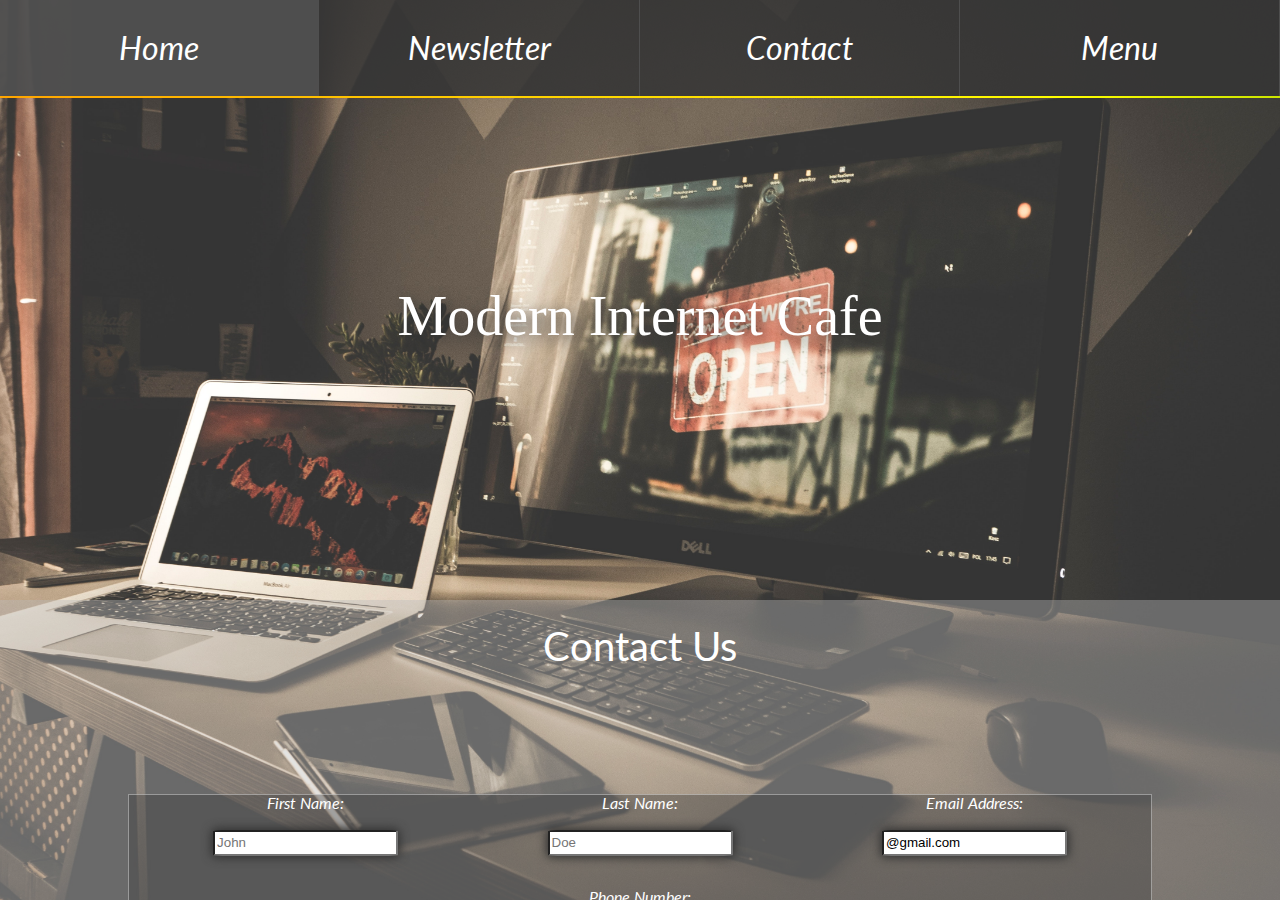
==== contact.html @ e8fd5eec "contact page changes" ====
﻿<!DOCTYPE html>
<html>

<head>
	<meta charset="utf-8" />
	<meta http-equiv="X-UA-Compatible" content="IE=edge">
	<title>Page Title</title>
	<meta name="viewport" content="width=device-width, initial-scale=1">
	<link rel="stylesheet" type="text/css" media="screen" href="css/reset.css" />
	<link rel="stylesheet" type="text/css" media="screen" href="css/base.css" />
	<link rel="stylesheet" type="text/css" media="screen" href="css/contact.css" />
	<link href="https://fonts.googleapis.com/css?family=Raleway|Roboto" rel="stylesheet" />
	<link href="https://fonts.googleapis.com/css?family=Lato:300i,400" rel="stylesheet">

	<script src="js/port_formsubmit.js"></script>
</head>

<body>
	<div class="wrapper">
			<nav class="horizontalnav">
					<ul>
						<a href="index.html">
							<li>Home</li>
						</a>
						<a href="newsletter.html">
							<li>Newsletter</li>
						</a>
						<a href="contact.html">
							<li>Contact<div class="mobile1">Us</div></li>
						</a>
						<a href="menu.html">
							<li>Menu</li>
						</a>
					</ul>
					<div class="rainbow"></div>
				</nav>
		<div class="overlay">
			<div>
				<h1>Modern Internet Cafe</h1>
			</div>
			<div id="contact">
				<h2>Contact Us</h2>
				<form action="http://www.example.com/portfolio" method="POST">
					<fieldset>
						<div>
							<label for="firstName">First Name:</label>
							<br />
							<input type="text" id="firstName" name="contact_first_name" placeholder="John">
					</div>
					<div>
						<label for="lastName">Last Name:</label>
						<br />
						<input type="text" id="lastName" name="contact_last_name" placeholder="Doe">
					</div>
					<div>
						<label for="email">Email Address:</label>
						<br />
						<input type="text" id="email" name="contact_email" value="@gmail.com">
					</div>
					<div>
						<label for="phone">Phone Number:</label>
						<br />
						<input type="tel" id="phone" name="contact_phone" placeholder="(208) 555-1234"
						pattern="^\d{10}$|^(\(\d{3}\)\s*)?\d{3}[\s-]?\d{4}$">
					</div>
					<div>
						<label for="email">Reason for contact:</label>
						<br />
						<select name="contact_reason">
							<option value="Request">Request</option>
							<option value="Complement">Complement</option>
							<option value="Complaint">Complaint</option>
							<option value="Question">Question</option>
						</select>
					</div>
				</fieldset>
					<div>
						<label for="contact_sat">How Satisfied Were You With Your Visit:</label>
						<br />
						<input type="range" name="contact_sat" min="1" max="5" />
					</div>
					<br />
					<div><input type="submit" value="Submit" name="contact_submit" /></div>
				</form>
			</div>
			<footer>

				<div class="row">
					<a href="tel:+12085554567">
						<!-- <p>Telephone:</p> -->
						<img src="images/phone.png" alt="" />
						<br class="mobile1" />
					</a>
				</div>


				<div class="row">
					<a href="mailto:website@example.com">
						<!-- <p>Email:</p> -->
						<img src="images/letter.png" />
						<br class="mobile1" />
					</a>
				</div>



				<div class="row">
					<a href="https://wwww.facebook.com/" target="_blank">
						<!-- <p>Facebook:</p> -->
						<img src="images/facebook.png" alt="facebook" />
						<br class="mobile1" />
					</a>
				</div>


				<div class="row">
					<a href="https://www.twitter.com/" target="_blank">
						<!-- <p>Twitter:</p> -->
						<img src="images/twitter.png" alt="twitter" />
						<br class="mobile1" />
					</a>
				</div>

				<br />

				<a id="icon-pack" href="https://icons8.com" target="_blank">Icon pack by Icons8</a>
			</footer>
		</div>
	</div>
</body>

</html>

<!-- Contact Us page containing web form with a dropdown of reason for contacting (comment, question, complaining, etc.), 
	 first name, last name, email address, text area and any other fields you feel are appropriate;
	 utilize required and data validation as necessary. -->
---- css/base.css ----
h1 {
  width: 80%;
  margin: auto;
  padding: auto;
  text-align: center;
  font-size: 3em;
  text-shadow: 5px 5px 15px #333;
}

label, .horizontalnav ul a, figure figcaption, footer, form fieldset {
  font-family: 'Lato', sans-serif;
  font-style: italic;
  font-size: 1em;
}

.horizontalnav ul a, footer a, footer a:visited {
  text-decoration: none;
}

div img {
  width: 50%;
}

#menu, #hours, #newsLetter, #contact {
  background-color: rgba(187, 187, 187, 0.396);
}

.row {
  width: 49%;
  display: inline-block;
}

.wrapper {
  background-image: url("../images/background3.jpg");
  background-repeat: no-repeat;
  background-attachment: fixed;
  background-position: 50% 50%;
  -webkit-background-size: cover;
     -moz-background-size: cover;
       -o-background-size: cover;
          background-size: cover;
  position: absolute;
}

.gap {
  content: "";
  border: 3px solid grey;
  height: 0px;
}

.wrapper {
  overflow-x: hidden;
  height: 100%;
  width: 100%;
  position: fixed;
}

.mobile1, .mobile2 {
  display: none;
}

input[type="button" i], input[type="submit" i], input[type="reset" i], input[type="file" i]::-webkit-file-upload-button, button {
  color: none;
  background-color: none;
  -webkit-box-sizing: border-box;
          box-sizing: border-box;
  padding: 0;
  border: none;
}

label {
  color: white;
}

.horizontalnav:hover {
  position: relative;
  top: 0;
}

.horizontalnav ul {
  display: -webkit-box;
  display: -webkit-flex;
  display: -moz-box;
  display: -ms-flexbox;
  display: flex;
  padding: auto;
}

.horizontalnav ul a {
  height: 3.5em;
  background-color: rgba(53, 53, 53, 0.871);
  text-align: center;
  -webkit-flex-basis: 25%;
      -ms-flex-preferred-size: 25%;
          flex-basis: 25%;
  color: white;
  border-right: rgba(79, 79, 79, 0.965) 1px solid;
}

.horizontalnav ul a:hover {
  background-color: rgba(79, 79, 79, 0.965);
}

.horizontalnav ul a:first-of-type {
  -webkit-flex-shrink: 2;
      -ms-flex-negative: 2;
          flex-shrink: 2;
}

.horizontalnav ul a li {
  margin-top: 1em;
  margin-bottom: 1em;
  height: 1.5em;
  line-height: 1.5em;
}

.horizontalnav .rainbow {
  background: -webkit-linear-gradient(45deg, orange, yellow, green, cyan, blue, violet, yellow);
  background: -moz-linear-gradient(45deg, orange, yellow, green, cyan, blue, violet, yellow);
  background: -o-linear-gradient(45deg, orange, yellow, green, cyan, blue, violet, yellow);
  background: linear-gradient(45deg, orange, yellow, green, cyan, blue, violet, yellow);
  -webkit-animation: Scroll-Right 10s linear infinite;
     -moz-animation: Scroll-Right 10s linear infinite;
       -o-animation: Scroll-Right 10s linear infinite;
          animation: Scroll-Right 10s linear infinite;
  position: absolute;
  width: 500%;
  height: 2px;
}

h1 {
  color: white;
  margin: auto;
  margin-top: 15%;
  margin-bottom: 20%;
}

h2 {
  margin-bottom: 5%;
  margin-top: 5%;
  padding-top: 2%;
  text-align: center;
  font-size: 2em;
  font-family: 'Lato', sans-serif;
  color: white;
}

figure {
  margin: auto;
  margin-bottom: 10%;
  width: 100%;
}

figure img {
  width: 100%;
}

figure img#shop {
  -webkit-filter: sepia(40%) grayscale(20%);
          filter: sepia(40%) grayscale(20%);
}

figure figcaption {
  font-size: 0.7em;
  text-align: right;
  color: rgba(207, 207, 207, 0.965);
}

#menu div img {
  width: 100%;
  -webkit-box-shadow: 0px 0px 5px 5px #666;
     -moz-box-shadow: 0px 0px 5px 5px #666;
          box-shadow: 0px 0px 5px 5px #666;
}

#menu div img#menu_1 {
  -webkit-border-top-left-radius: 10px;
     -moz-border-radius-topleft: 10px;
          border-top-left-radius: 10px;
}

#menu div img#menu_2 {
  -webkit-border-bottom-left-radius: 10px;
     -moz-border-radius-bottomleft: 10px;
          border-bottom-left-radius: 10px;
}

#menu div img#menu_3 {
  -webkit-border-top-right-radius: 10px;
     -moz-border-radius-topright: 10px;
          border-top-right-radius: 10px;
}

#menu div img#menu_4 {
  -webkit-border-bottom-right-radius: 10px;
     -moz-border-radius-bottomright: 10px;
          border-bottom-right-radius: 10px;
}

.container {
  width: 90%;
  margin: auto;
  padding-bottom: 5%;
}

.card {
  width: 100%;
  margin: auto;
  margin-top: 5%;
  padding: auto;
  text-align: center;
  background-color: white;
  height: 500px;
}

footer {
  margin-top: 15%;
  position: relative;
  bottom: -1px;
  background-color: rgba(32, 32, 32, 0.98);
  width: 100%;
  text-align: center;
  color: rgba(181, 181, 181, 0.871);
  font-size: 0.6em;
  padding-top: 2%;
}

footer .row img {
  width: auto;
  height: 3em;
}

footer a, footer a:visited {
  color: rgba(181, 181, 181, 0.871);
}

footer div.row {
  padding: 1%;
  display: inline-table;
  width: 10%;
}

footer #icon-pack {
  display: block;
  margin-top: 1.5em;
}

table {
  margin: auto;
  table-layout: auto;
  width: 100%;
  color: white;
}

table tbody th {
  padding: 1%;
  text-align: left;
  width: 41.66667%;
}

table tbody td {
  text-align: center;
  padding: 1%;
}

table tfoot td {
  font-size: 0.7em;
  text-align: right;
  padding-right: 10%;
}

#newsLetter {
  padding-bottom: 5%;
}

form fieldset {
  background-color: rgba(60, 60, 60, 0.396);
  color: white;
  text-align: center;
  margin: 10%;
  padding-bottom: 5%;
  border: 1px solid rgba(255, 255, 255, 0.396);
}

form fieldset label {
  text-align: center;
  margin: auto;
  margin-bottom: 1%;
  display: block;
}

form fieldset input {
  margin: auto;
  margin-bottom: 10%;
  display: block;
  -webkit-border-radius: 5%;
     -moz-border-radius: 5%;
          border-radius: 5%;
  -webkit-box-shadow: 0 0 10px 2px #333;
     -moz-box-shadow: 0 0 10px 2px #333;
          box-shadow: 0 0 10px 2px #333;
  height: 1.5em;
}

form fieldset legend {
  border: 1px solid rgba(255, 255, 255, 0.396);
  margin: auto;
  margin-bottom: 10%;
  padding: 1%;
  text-shadow: 1px 1px 1px #222;
}

form div {
  text-align: center;
}

form div #submitButton {
  margin: auto;
  padding: 5% 15%;
  background-color: #353535;
  color: white;
}

form div #submitButton:hover {
  background-color: rgba(79, 79, 79, 0.965);
}

#contact {
  padding-bottom: 5%;
}

@-webkit-keyframes Scroll-Right {
  0% {
    left: 0;
  }
  100% {
    left: -400%;
  }
}

@-moz-keyframes Scroll-Right {
  0% {
    left: 0;
  }
  100% {
    left: -400%;
  }
}

@-o-keyframes Scroll-Right {
  0% {
    left: 0;
  }
  100% {
    left: -400%;
  }
}

@keyframes Scroll-Right {
  0% {
    left: 0;
  }
  100% {
    left: -400%;
  }
}

@media only screen and (min-width: 375px) {
  figure figcaption {
    font-size: 0.9em;
  }
}

@media only screen and (min-width: 400px) {
  table tbody th {
    font-size: 1.2em;
  }
  table tbody td {
    font-size: 1.2em;
    text-align: right;
  }
  table tfoot td {
    font-size: 0.8em;
    padding-right: 0;
  }
}

@media only screen and (min-width: 425px) {
  .horizontalnav ul a {
    height: 4em;
  }
  .horizontalnav ul a li {
    height: 2em;
    line-height: 2em;
  }
}

@media only screen and (min-width: 500px) {
  h1 {
    font-size: 2.4em;
  }
  figure {
    width: 100%;
  }
  .container {
    width: 80%;
  }
  h2 {
    font-size: 1.6em;
  }
  fieldset div:nth-of-type(1), fieldset div:nth-of-type(2) {
    width: 49%;
    display: inline-block;
  }
}

@media only screen and (min-width: 600px) {
  #hours h2 {
    margin-top: 6%;
  }
}

@media only screen and (min-width: 700px) {
  h1 {
    font-size: 3.2em;
  }
  h2 {
    font-size: 2.2em;
  }
  figure figcaption {
    font-size: 1em;
  }
  table {
    width: 70%;
  }
  table tbody th {
    font-size: 1.5em;
  }
  table tbody td {
    font-size: 1.5em;
    text-align: right;
  }
}

@media only screen and (min-width: 800px) {
  h1 {
    font-size: 3.5em;
  }
  h2 {
    font-size: 2.5em;
  }
}

@media only screen and (min-width: 900px) {
  .horizontalnav ul a {
    height: 6em;
  }
  .horizontalnav ul a li {
    height: 1em;
    line-height: 1em;
    font-size: 2em;
  }
  table {
    width: 50%;
  }
  table tbody th {
    font-size: 1.5em;
  }
  table tbody td {
    font-size: 1.5em;
    text-align: right;
  }
  table tfoot td {
    font-size: 1em;
  }
}

@media only screen and (min-width: 900px) {
  fieldset div:nth-of-type(1), fieldset div:nth-of-type(2), fieldset div:nth-of-type(3) {
    display: inline-block;
    width: 32.33333%;
  }
}

@media only screen and (min-width: 100px) {
  h1:after {
    content: "";
  }
}

@media only screen and (min-width: 200px) {
  h1:after {
    content: "";
  }
}

@media only screen and (min-width: 300px) {
  h1:after {
    content: "";
  }
}

@media only screen and (min-width: 400px) {
  h1:after {
    content: "";
  }
}

@media only screen and (min-width: 500px) {
  h1:after {
    content: "";
  }
}

@media only screen and (min-width: 600px) {
  h1:after {
    content: "";
  }
}

@media only screen and (min-width: 700px) {
  h1:after {
    content: "";
  }
}

@media only screen and (min-width: 800px) {
  h1:after {
    content: "";
  }
}

@media only screen and (min-width: 900px) {
  h1:after {
    content: "";
  }
}

@media only screen and (min-width: 1000px) {
  h1:after {
    content: "";
  }
}

@media only screen and (min-width: 1100px) {
  h1:after {
    content: "";
  }
}

@media only screen and (min-width: 1200px) {
  h1:after {
    content: "";
  }
}

@media only screen and (min-width: 1300px) {
  h1:after {
    content: "";
  }
}

@media only screen and (min-width: 1400px) {
  h1:after {
    content: "";
  }
}

@media only screen and (min-width: 1500px) {
  h1:after {
    content: "";
  }
}

@media only screen and (min-width: 1600px) {
  h1:after {
    content: "";
  }
}

@media only screen and (min-width: 1700px) {
  h1:after {
    content: "";
  }
}

@media only screen and (min-width: 1800px) {
  h1:after {
    content: "";
  }
}

@media only screen and (min-width: 1900px) {
  h1:after {
    content: "";
  }
}

@media only screen and (min-width: 2000px) {
  h1:after {
    content: "";
  }
}

@media only screen and (min-width: 2100px) {
  h1:after {
    content: "";
  }
}

@media only screen and (min-width: 2200px) {
  h1:after {
    content: "";
  }
}

@media only screen and (min-width: 2300px) {
  h1:after {
    content: "";
  }
}

@media only screen and (min-width: 2400px) {
  h1:after {
    content: "";
  }
}

@media only screen and (min-width: 2500px) {
  h1:after {
    content: "";
  }
}

@media only screen and (min-width: 2600px) {
  h1:after {
    content: "";
  }
}

@media only screen and (min-width: 2700px) {
  h1:after {
    content: "";
  }
}

@media only screen and (min-width: 2800px) {
  h1:after {
    content: "";
  }
}

@media only screen and (min-width: 2900px) {
  h1:after {
    content: "";
  }
}

@media only screen and (min-width: 3000px) {
  h1:after {
    content: "";
  }
}

@media only screen and (min-width: 3100px) {
  h1:after {
    content: "";
  }
}

@media only screen and (min-width: 3200px) {
  h1:after {
    content: "";
  }
}

@media only screen and (min-width: 3300px) {
  h1:after {
    content: "";
  }
}

@media only screen and (min-width: 3400px) {
  h1:after {
    content: "";
  }
}

@media only screen and (min-width: 3500px) {
  h1:after {
    content: "";
  }
}

@media only screen and (min-width: 3600px) {
  h1:after {
    content: "";
  }
}

@media only screen and (min-width: 3700px) {
  h1:after {
    content: "";
  }
}

@media only screen and (min-width: 3800px) {
  h1:after {
    content: "";
  }
}

@media only screen and (min-width: 3900px) {
  h1:after {
    content: "";
  }
}

@media only screen and (min-width: 4000px) {
  h1:after {
    content: "";
  }
}

@media only screen and (min-width: 4100px) {
  h1:after {
    content: "";
  }
}

@media only screen and (min-width: 4200px) {
  h1:after {
    content: "";
  }
}

@media only screen and (min-width: 4300px) {
  h1:after {
    content: "";
  }
}

@media only screen and (min-width: 4400px) {
  h1:after {
    content: "";
  }
}

@media only screen and (min-width: 4500px) {
  h1:after {
    content: "";
  }
}

@media only screen and (min-width: 4600px) {
  h1:after {
    content: "";
  }
}

@media only screen and (min-width: 4700px) {
  h1:after {
    content: "";
  }
}

@media only screen and (min-width: 4800px) {
  h1:after {
    content: "";
  }
}

@media only screen and (min-width: 4900px) {
  h1:after {
    content: "";
  }
}

@media only screen and (min-width: 5000px) {
  h1:after {
    content: "";
  }
}

@media only screen and (min-width: 5100px) {
  h1:after {
    content: "";
  }
}

@media only screen and (min-width: 5200px) {
  h1:after {
    content: "";
  }
}

@media only screen and (min-width: 5300px) {
  h1:after {
    content: "";
  }
}

@media only screen and (min-width: 5400px) {
  h1:after {
    content: "";
  }
}

@media only screen and (min-width: 5500px) {
  h1:after {
    content: "";
  }
}

@media only screen and (min-width: 5600px) {
  h1:after {
    content: "";
  }
}

@media only screen and (min-width: 5700px) {
  h1:after {
    content: "";
  }
}

@media only screen and (min-width: 5800px) {
  h1:after {
    content: "";
  }
}

@media only screen and (min-width: 5900px) {
  h1:after {
    content: "";
  }
}

@media only screen and (min-width: 6000px) {
  h1:after {
    content: "";
  }
}

@media only screen and (min-width: 6100px) {
  h1:after {
    content: "";
  }
}

@media only screen and (min-width: 6200px) {
  h1:after {
    content: "";
  }
}

@media only screen and (min-width: 6300px) {
  h1:after {
    content: "";
  }
}

@media only screen and (min-width: 6400px) {
  h1:after {
    content: "";
  }
}

@media only screen and (min-width: 6500px) {
  h1:after {
    content: "";
  }
}

@media only screen and (min-width: 6600px) {
  h1:after {
    content: "";
  }
}

@media only screen and (min-width: 6700px) {
  h1:after {
    content: "";
  }
}

@media only screen and (min-width: 6800px) {
  h1:after {
    content: "";
  }
}

@media only screen and (min-width: 6900px) {
  h1:after {
    content: "";
  }
}

@media only screen and (min-width: 7000px) {
  h1:after {
    content: "";
  }
}

@media only screen and (min-width: 7100px) {
  h1:after {
    content: "";
  }
}

@media only screen and (min-width: 7200px) {
  h1:after {
    content: "";
  }
}

@media only screen and (min-width: 7300px) {
  h1:after {
    content: "";
  }
}

@media only screen and (min-width: 7400px) {
  h1:after {
    content: "";
  }
}

@media only screen and (min-width: 7500px) {
  h1:after {
    content: "";
  }
}

@media only screen and (min-width: 7600px) {
  h1:after {
    content: "";
  }
}

@media only screen and (min-width: 7700px) {
  h1:after {
    content: "";
  }
}

@media only screen and (min-width: 7800px) {
  h1:after {
    content: "";
  }
}

@media only screen and (min-width: 7900px) {
  h1:after {
    content: "";
  }
}

@media only screen and (min-width: 8000px) {
  h1:after {
    content: "";
  }
}

@media only screen and (min-width: 8100px) {
  h1:after {
    content: "";
  }
}

@media only screen and (min-width: 8200px) {
  h1:after {
    content: "";
  }
}

@media only screen and (min-width: 8300px) {
  h1:after {
    content: "";
  }
}

@media only screen and (min-width: 8400px) {
  h1:after {
    content: "";
  }
}

@media only screen and (min-width: 8500px) {
  h1:after {
    content: "";
  }
}

@media only screen and (min-width: 8600px) {
  h1:after {
    content: "";
  }
}

@media only screen and (min-width: 8700px) {
  h1:after {
    content: "";
  }
}

@media only screen and (min-width: 8800px) {
  h1:after {
    content: "";
  }
}

@media only screen and (min-width: 8900px) {
  h1:after {
    content: "";
  }
}

@media only screen and (min-width: 9000px) {
  h1:after {
    content: "";
  }
}

@media only screen and (min-width: 9100px) {
  h1:after {
    content: "";
  }
}

@media only screen and (min-width: 9200px) {
  h1:after {
    content: "";
  }
}

@media only screen and (min-width: 9300px) {
  h1:after {
    content: "";
  }
}

@media only screen and (min-width: 9400px) {
  h1:after {
    content: "";
  }
}

@media only screen and (min-width: 9500px) {
  h1:after {
    content: "";
  }
}

@media only screen and (min-width: 9600px) {
  h1:after {
    content: "";
  }
}

@media only screen and (min-width: 9700px) {
  h1:after {
    content: "";
  }
}

@media only screen and (min-width: 9800px) {
  h1:after {
    content: "";
  }
}

@media only screen and (min-width: 9900px) {
  h1:after {
    content: "";
  }
}

@media only screen and (min-width: 10000px) {
  h1:after {
    content: "";
  }
}

/*
Session 4

	Use figure boxes around main images with captions and alternative text
	Use CSS styles to position and style figure boxes
    Apply a transform to an image in some way

Session 5

    Utilize media queries to define styles for mobile, tablet and desktop
    Align flexboxes using flexbox layouts

Session 7

    Group form elements into appropriate fieldsets with legends
*/
---- css/contact.css ----
.row {
  width: 49%;
  display: inline-block;
}

.wrapper {
  background-image: url("../images/background3.jpg");
  background-repeat: no-repeat;
  background-attachment: fixed;
  background-position: 50% 50%;
  -webkit-background-size: cover;
     -moz-background-size: cover;
       -o-background-size: cover;
          background-size: cover;
  position: absolute;
}

.gap {
  content: "";
  border: 3px solid grey;
  height: 0px;
}
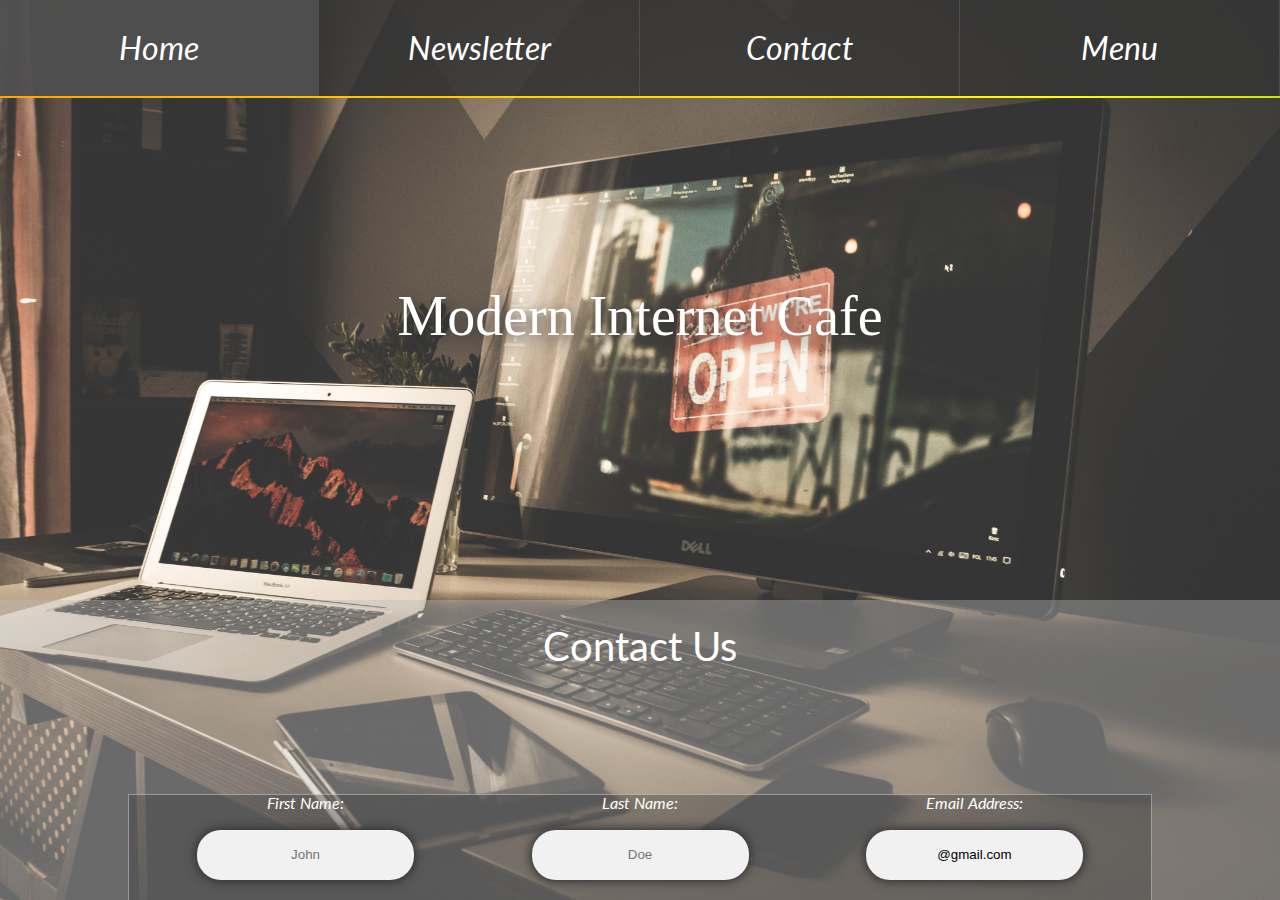
==== commit 3c204cb9: "switched to semantic elements piiiiiiiiiiiiiiiiiiiiiiiiiiiiiiiiiiiiiiiiiilllllls here" ====
--- a/contact.html
+++ b/contact.html
@@ -38,7 +38,7 @@
 			<div>
 				<h1>Modern Internet Cafe</h1>
 			</div>
-			<div id="contact">
+			<section id="contact">
 				<h2>Contact Us</h2>
 				<form action="http://www.example.com/portfolio" method="POST">
 					<fieldset>
@@ -46,43 +46,45 @@
 							<label for="firstName">First Name:</label>
 							<br />
 							<input type="text" id="firstName" name="contact_first_name" placeholder="John">
-					</div>
-					<div>
-						<label for="lastName">Last Name:</label>
-						<br />
-						<input type="text" id="lastName" name="contact_last_name" placeholder="Doe">
-					</div>
-					<div>
-						<label for="email">Email Address:</label>
-						<br />
-						<input type="text" id="email" name="contact_email" value="@gmail.com">
-					</div>
-					<div>
-						<label for="phone">Phone Number:</label>
-						<br />
-						<input type="tel" id="phone" name="contact_phone" placeholder="(208) 555-1234"
-						pattern="^\d{10}$|^(\(\d{3}\)\s*)?\d{3}[\s-]?\d{4}$">
-					</div>
-					<div>
-						<label for="email">Reason for contact:</label>
-						<br />
-						<select name="contact_reason">
-							<option value="Request">Request</option>
-							<option value="Complement">Complement</option>
-							<option value="Complaint">Complaint</option>
-							<option value="Question">Question</option>
-						</select>
-					</div>
-				</fieldset>
+						</div>
+						<div>
+							<label for="lastName">Last Name:</label>
+							<br />
+							<input type="text" id="lastName" name="contact_last_name" placeholder="Doe">
+						</div>
+						<div>
+							<label for="email">Email Address:</label>
+							<br />
+							<input type="email" id="email" name="contact_email" value="@gmail.com">
+						</div>
+						<div>
+							<label for="phone">Phone Number:</label>
+							<br />
+							<input type="tel" id="phone" name="contact_phone" placeholder="(208) 555-1234"
+							pattern="^\d{10}$|^(\(\d{3}\)\s*)?\d{3}[\s-]?\d{4}$">
+						</div>
+						<div>
+							<label for="reason">Reason for contact:</label>
+							<br />
+							<select name="contact_reason" id="reason">
+								<option value="Request">Request</option>
+								<option value="Complement">Complement</option>
+								<option value="Complaint">Complaint</option>
+								<option value="Question">Question</option>
+							</select>
+						</div>
+					</fieldset>
 					<div>
 						<label for="contact_sat">How Satisfied Were You With Your Visit:</label>
 						<br />
 						<input type="range" name="contact_sat" min="1" max="5" />
 					</div>
 					<br />
-					<div><input type="submit" value="Submit" name="contact_submit" /></div>
+					<div>
+						<input type="submit" value="Submit" name="contact_submit" />
+					</div>
 				</form>
-			</div>
+			</section>
 			<footer>
 
 				<div class="row">
--- a/css/base.css
+++ b/css/base.css
@@ -72,11 +72,6 @@
   color: white;
 }
 
-.horizontalnav:hover {
-  position: relative;
-  top: 0;
-}
-
 .horizontalnav ul {
   display: -webkit-box;
   display: -webkit-flex;
@@ -95,6 +90,10 @@
           flex-basis: 25%;
   color: white;
   border-right: rgba(79, 79, 79, 0.965) 1px solid;
+  -webkit-transition: background-color 0.2s ease-out;
+  -o-transition: background-color 0.2s ease-out;
+  -moz-transition: background-color 0.2s ease-out;
+  transition: background-color 0.2s ease-out;
 }
 
 .horizontalnav ul a:hover {
@@ -293,13 +292,18 @@
   margin: auto;
   margin-bottom: 10%;
   display: block;
-  -webkit-border-radius: 5%;
-     -moz-border-radius: 5%;
-          border-radius: 5%;
   -webkit-box-shadow: 0 0 10px 2px #333;
      -moz-box-shadow: 0 0 10px 2px #333;
           box-shadow: 0 0 10px 2px #333;
   height: 1.5em;
+  background-color: #f1f1f1;
+  border: none;
+  -webkit-border-radius: 24px;
+     -moz-border-radius: 24px;
+          border-radius: 24px;
+  color: black;
+  padding: 15px 20px;
+  text-align: center;
 }
 
 form fieldset legend {
@@ -319,10 +323,14 @@
   padding: 5% 15%;
   background-color: #353535;
   color: white;
+  -webkit-transition: background-color 0.2s ease-out;
+  -o-transition: background-color 0.2s ease-out;
+  -moz-transition: background-color 0.2s ease-out;
+  transition: background-color 0.2s ease-out;
 }
 
 form div #submitButton:hover {
-  background-color: rgba(79, 79, 79, 0.965);
+  background-color: #1c1c1c;
 }
 
 #contact {
@@ -400,7 +408,7 @@
     font-size: 2.4em;
   }
   figure {
-    width: 100%;
+    width: 80%;
   }
   .container {
     width: 80%;
@@ -1083,18 +1091,33 @@
 }
 
 /*
+provide a way for interested users to sign-up for your e-newsletter.
+
+Following are the specific page functional requirements:
+
+    Main page with description of your business with its products and/or services
+    Contact Us page containing web form with a dropdown of reason for contacting (comment, question, complaining, etc.), first name, last name, email address, text area and any other fields you feel are appropriate; utilize required and data validation as necessary.
+	Link from your portfolio page to your new business page.
+	
+
 Session 4
 
-	Use figure boxes around main images with captions and alternative text
-	Use CSS styles to position and style figure boxes
-    Apply a transform to an image in some way
-
-Session 5
-
-    Utilize media queries to define styles for mobile, tablet and desktop
-    Align flexboxes using flexbox layouts
+    Use figure boxes around main images with captions and alternative text
+    Add at least one border to a main image and/or text container
+    Use a border image or border with rounded corners
+	Apply a transform to an image in some way
+	
+Session 6
+
+    Utilize an HTML table perhaps to market your products and/or services.
+    Style your HTML table using th elements, row groups (thead, tfoot, tbody), and colgroups
+    Use rowspans and colspans where appropriate for you content and add a table caption
 
 Session 7
-
-    Group form elements into appropriate fieldsets with legends
+    Add the attached javascript file "port_formsubmit.js" to your business project and reference it in the pages with your forms
+
+Session 8
+
+    Style and apply a hover transition over your web page navigation and/or anywhere else you think might be cool
+    Utilize an animation (i.e. keyframes) on your site in a unique, tasteful, innovative way (no spinning "ceiling dances", bouncing balls, or jumping foxes, bats, or butterflies ;))
 */
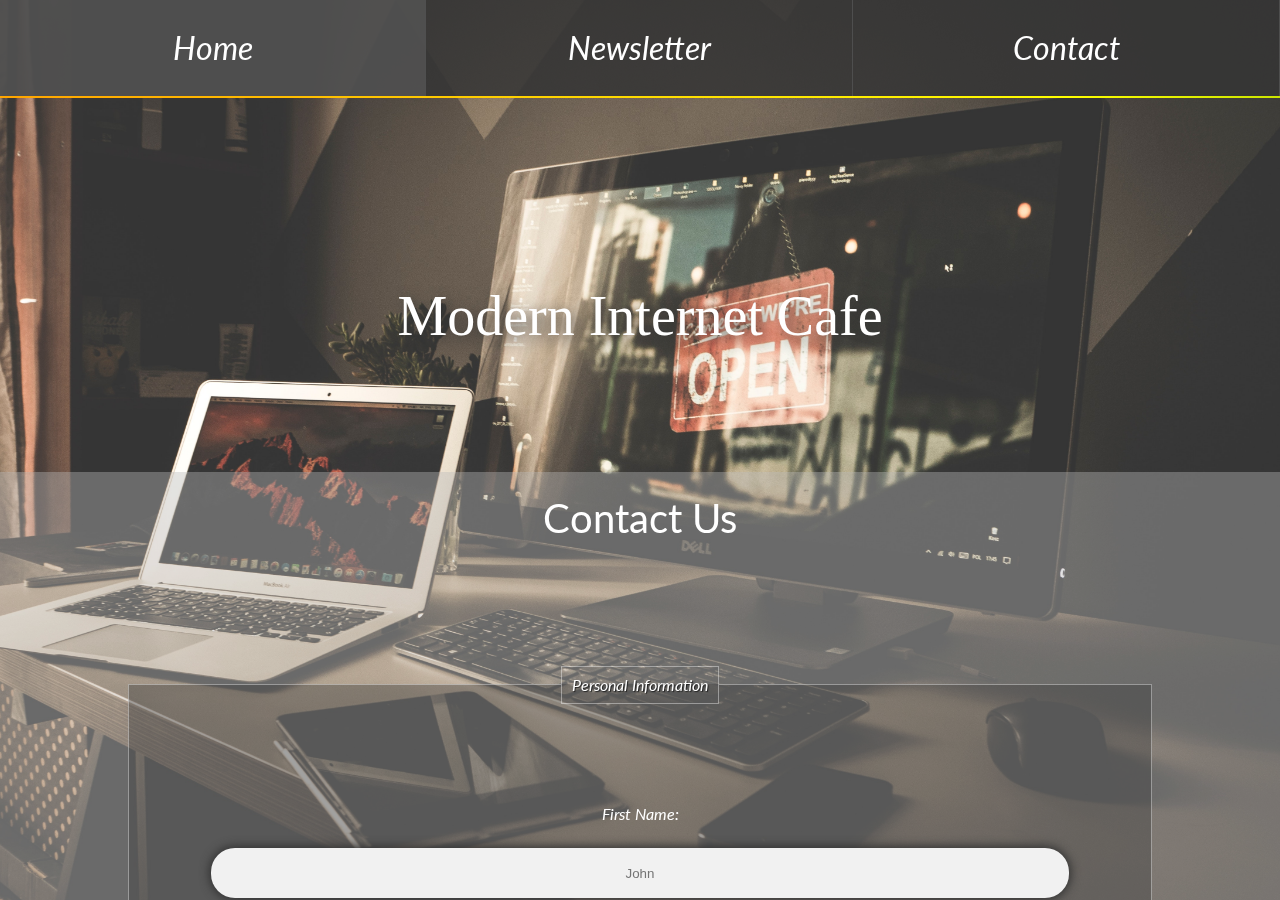
==== commit 6151a93f: "Wrapped main image in an article, added paragraph with business description, added border image for " ====
--- a/contact.html
+++ b/contact.html
@@ -8,7 +8,6 @@
 	<meta name="viewport" content="width=device-width, initial-scale=1">
 	<link rel="stylesheet" type="text/css" media="screen" href="css/reset.css" />
 	<link rel="stylesheet" type="text/css" media="screen" href="css/base.css" />
-	<link rel="stylesheet" type="text/css" media="screen" href="css/contact.css" />
 	<link href="https://fonts.googleapis.com/css?family=Raleway|Roboto" rel="stylesheet" />
 	<link href="https://fonts.googleapis.com/css?family=Lato:300i,400" rel="stylesheet">
 
@@ -28,9 +27,6 @@
 						<a href="contact.html">
 							<li>Contact<div class="mobile1">Us</div></li>
 						</a>
-						<a href="menu.html">
-							<li>Menu</li>
-						</a>
 					</ul>
 					<div class="rainbow"></div>
 				</nav>
@@ -42,6 +38,7 @@
 				<h2>Contact Us</h2>
 				<form action="http://www.example.com/portfolio" method="POST">
 					<fieldset>
+						<legend>Personal Information</legend>
 						<div>
 							<label for="firstName">First Name:</label>
 							<br />
@@ -63,6 +60,9 @@
 							<input type="tel" id="phone" name="contact_phone" placeholder="(208) 555-1234"
 							pattern="^\d{10}$|^(\(\d{3}\)\s*)?\d{3}[\s-]?\d{4}$">
 						</div>
+					</fieldset>
+					<fieldset>
+						<legend>Experience Information</legend>
 						<div>
 							<label for="reason">Reason for contact:</label>
 							<br />
@@ -73,12 +73,12 @@
 								<option value="Question">Question</option>
 							</select>
 						</div>
+						<div>
+							<label for="contact_sat">How Satisfied Were You With Your Visit:</label>
+							<br />
+							<input type="range" name="contact_sat" min="1" max="5" />
+						</div>
 					</fieldset>
-					<div>
-						<label for="contact_sat">How Satisfied Were You With Your Visit:</label>
-						<br />
-						<input type="range" name="contact_sat" min="1" max="5" />
-					</div>
 					<br />
 					<div>
 						<input type="submit" value="Submit" name="contact_submit" />
--- a/css/base.css
+++ b/css/base.css
@@ -21,7 +21,7 @@
   width: 50%;
 }
 
-#menu, #hours, #newsLetter, #contact {
+article p, #menu, #hours, #newsLetter, #contact {
   background-color: rgba(187, 187, 187, 0.396);
 }
 
@@ -85,9 +85,9 @@
   height: 3.5em;
   background-color: rgba(53, 53, 53, 0.871);
   text-align: center;
-  -webkit-flex-basis: 25%;
-      -ms-flex-preferred-size: 25%;
-          flex-basis: 25%;
+  -webkit-flex-basis: 33.33333%;
+      -ms-flex-preferred-size: 33.33333%;
+          flex-basis: 33.33333%;
   color: white;
   border-right: rgba(79, 79, 79, 0.965) 1px solid;
   -webkit-transition: background-color 0.2s ease-out;
@@ -131,7 +131,7 @@
   color: white;
   margin: auto;
   margin-top: 15%;
-  margin-bottom: 20%;
+  margin-bottom: 10%;
 }
 
 h2 {
@@ -155,14 +155,39 @@
 }
 
 figure img#shop {
+  padding: 30px;
   -webkit-filter: sepia(40%) grayscale(20%);
           filter: sepia(40%) grayscale(20%);
+  -webkit-transform: scaleY(0.8);
+     -moz-transform: scaleY(0.8);
+      -ms-transform: scaleY(0.8);
+       -o-transform: scaleY(0.8);
+          transform: scaleY(0.8);
 }
 
 figure figcaption {
+  border: 10px solid transparent;
+  -webkit-border-image: url(../images/border2.png) 30 stretch;
+     -moz-border-image: url(../images/border2.png) 30 stretch;
+       -o-border-image: url(../images/border2.png) 30 stretch;
+          border-image: url(../images/border2.png) 30 stretch;
   font-size: 0.7em;
-  text-align: right;
+  text-align: center;
   color: rgba(207, 207, 207, 0.965);
+  margin-top: -9em;
+  margin-left: 95%;
+  width: 4%;
+}
+
+article p {
+  color: white;
+  width: 80%;
+  margin: auto;
+  padding: 5% 10%;
+  text-align: center;
+  font-size: 1.5em;
+  text-shadow: 5px 5px 15px #111;
+  font-family: 'Lato', sans-serif;
 }
 
 #menu div img {
@@ -255,17 +280,21 @@
   padding: 1%;
   text-align: left;
   width: 41.66667%;
+  border: 1px solid rgba(255, 255, 255, 0.9);
 }
 
 table tbody td {
   text-align: center;
   padding: 1%;
+  border: 1px solid rgba(255, 255, 255, 0.9);
 }
 
 table tfoot td {
   font-size: 0.7em;
   text-align: right;
   padding-right: 10%;
+  border: none;
+  border-collapse: collapse;
 }
 
 #newsLetter {
@@ -277,7 +306,8 @@
   color: white;
   text-align: center;
   margin: 10%;
-  padding-bottom: 5%;
+  margin-bottom: 5%;
+  padding-bottom: 4%;
   border: 1px solid rgba(255, 255, 255, 0.396);
 }
 
@@ -292,6 +322,7 @@
   margin: auto;
   margin-bottom: 10%;
   display: block;
+  width: 80%;
   -webkit-box-shadow: 0 0 10px 2px #333;
      -moz-box-shadow: 0 0 10px 2px #333;
           box-shadow: 0 0 10px 2px #333;
@@ -306,6 +337,14 @@
   text-align: center;
 }
 
+form fieldset input#mobile_signup {
+  -webkit-box-shadow: none;
+     -moz-box-shadow: none;
+          box-shadow: none;
+  display: inline;
+  font-size: 1em;
+}
+
 form fieldset legend {
   border: 1px solid rgba(255, 255, 255, 0.396);
   margin: auto;
@@ -318,7 +357,7 @@
   text-align: center;
 }
 
-form div #submitButton {
+form div input[type="submit"] {
   margin: auto;
   padding: 5% 15%;
   background-color: #353535;
@@ -329,7 +368,7 @@
   transition: background-color 0.2s ease-out;
 }
 
-form div #submitButton:hover {
+form div input[type="submit"]:hover {
   background-color: #1c1c1c;
 }
 
@@ -416,7 +455,7 @@
   h2 {
     font-size: 1.6em;
   }
-  fieldset div:nth-of-type(1), fieldset div:nth-of-type(2) {
+  fieldset #newsLetter div:nth-of-type(1), fieldset #newsLetter div:nth-of-type(2) {
     width: 49%;
     display: inline-block;
   }
@@ -484,9 +523,19 @@
 }
 
 @media only screen and (min-width: 900px) {
-  fieldset div:nth-of-type(1), fieldset div:nth-of-type(2), fieldset div:nth-of-type(3) {
+  #newsLetter fieldset div {
+    width: 24%;
     display: inline-block;
-    width: 32.33333%;
+  }
+  #newsLetter fieldset div input {
+    width: 70%;
+  }
+  #newsLetter fieldset div input[type="submit"] {
+    width: 20%;
+  }
+  form div input[type="submit"] {
+    padding: 2% 4%;
+    font-size: 1.5em;
   }
 }
 
@@ -1091,33 +1140,6 @@
 }
 
 /*
-provide a way for interested users to sign-up for your e-newsletter.
-
-Following are the specific page functional requirements:
-
-    Main page with description of your business with its products and/or services
-    Contact Us page containing web form with a dropdown of reason for contacting (comment, question, complaining, etc.), first name, last name, email address, text area and any other fields you feel are appropriate; utilize required and data validation as necessary.
+    Contact Us page containing text area 
 	Link from your portfolio page to your new business page.
-	
-
-Session 4
-
-    Use figure boxes around main images with captions and alternative text
-    Add at least one border to a main image and/or text container
-    Use a border image or border with rounded corners
-	Apply a transform to an image in some way
-	
-Session 6
-
-    Utilize an HTML table perhaps to market your products and/or services.
-    Style your HTML table using th elements, row groups (thead, tfoot, tbody), and colgroups
-    Use rowspans and colspans where appropriate for you content and add a table caption
-
-Session 7
-    Add the attached javascript file "port_formsubmit.js" to your business project and reference it in the pages with your forms
-
-Session 8
-
-    Style and apply a hover transition over your web page navigation and/or anywhere else you think might be cool
-    Utilize an animation (i.e. keyframes) on your site in a unique, tasteful, innovative way (no spinning "ceiling dances", bouncing balls, or jumping foxes, bats, or butterflies ;))
 */
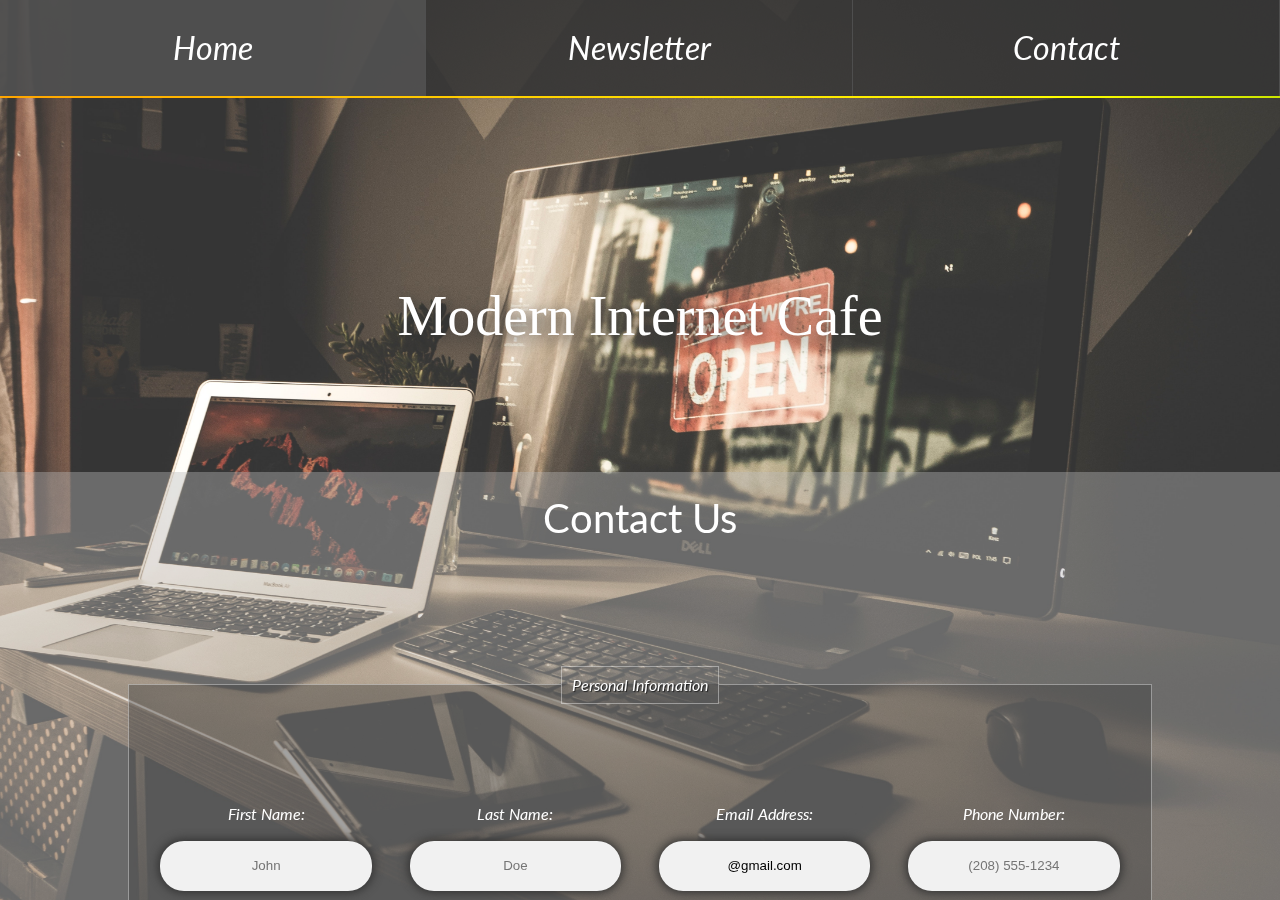
==== commit 82b3a40b: "Contact Page Changes" ====
--- a/contact.html
+++ b/contact.html
@@ -4,7 +4,7 @@
 <head>
 	<meta charset="utf-8" />
 	<meta http-equiv="X-UA-Compatible" content="IE=edge">
-	<title>Page Title</title>
+	<title>Modern Internet Café</title>
 	<meta name="viewport" content="width=device-width, initial-scale=1">
 	<link rel="stylesheet" type="text/css" media="screen" href="css/reset.css" />
 	<link rel="stylesheet" type="text/css" media="screen" href="css/base.css" />
@@ -61,7 +61,7 @@
 							pattern="^\d{10}$|^(\(\d{3}\)\s*)?\d{3}[\s-]?\d{4}$">
 						</div>
 					</fieldset>
-					<fieldset>
+					<fieldset id="experienceField">
 						<legend>Experience Information</legend>
 						<div>
 							<label for="reason">Reason for contact:</label>
@@ -74,9 +74,14 @@
 							</select>
 						</div>
 						<div>
-							<label for="contact_sat">How Satisfied Were You With Your Visit:</label>
+							<label for="contact_sat">How Satisfying Was Your Visit:</label>
 							<br />
 							<input type="range" name="contact_sat" min="1" max="5" />
+						</div>
+						<br>
+						<div>
+							<label for="textExp">Write Your Comments Below:</label>
+							<textarea name="cust_exp" id="textExp" rows="4" cols="50"></textarea> 
 						</div>
 					</fieldset>
 					<br />
--- a/css/base.css
+++ b/css/base.css
@@ -185,7 +185,7 @@
   margin: auto;
   padding: 5% 10%;
   text-align: center;
-  font-size: 1.5em;
+  font-size: 1em;
   text-shadow: 5px 5px 15px #111;
   font-family: 'Lato', sans-serif;
 }
@@ -372,6 +372,11 @@
   background-color: #1c1c1c;
 }
 
+form div #reason {
+  height: 2.5em;
+  width: 25%;
+}
+
 #contact {
   padding-bottom: 5%;
 }
@@ -465,6 +470,9 @@
   #hours h2 {
     margin-top: 6%;
   }
+  article p {
+    font-size: 1.1em;
+  }
 }
 
 @media only screen and (min-width: 700px) {
@@ -495,6 +503,9 @@
   }
   h2 {
     font-size: 2.5em;
+  }
+  article p {
+    font-size: 1.2em;
   }
 }
 
@@ -520,9 +531,6 @@
   table tfoot td {
     font-size: 1em;
   }
-}
-
-@media only screen and (min-width: 900px) {
   #newsLetter fieldset div {
     width: 24%;
     display: inline-block;
@@ -533,8 +541,26 @@
   #newsLetter fieldset div input[type="submit"] {
     width: 20%;
   }
+  #contact fieldset div {
+    width: 24%;
+    display: inline-block;
+  }
+  #contact fieldset div input {
+    width: 70%;
+  }
+  #contact fieldset div input[type="submit"] {
+    width: 20%;
+  }
+  #contact fieldset div input[type="range"] {
+    -webkit-box-shadow: none;
+       -moz-box-shadow: none;
+            box-shadow: none;
+  }
   form div input[type="submit"] {
     padding: 2% 4%;
+    font-size: 1.5em;
+  }
+  article p {
     font-size: 1.5em;
   }
 }
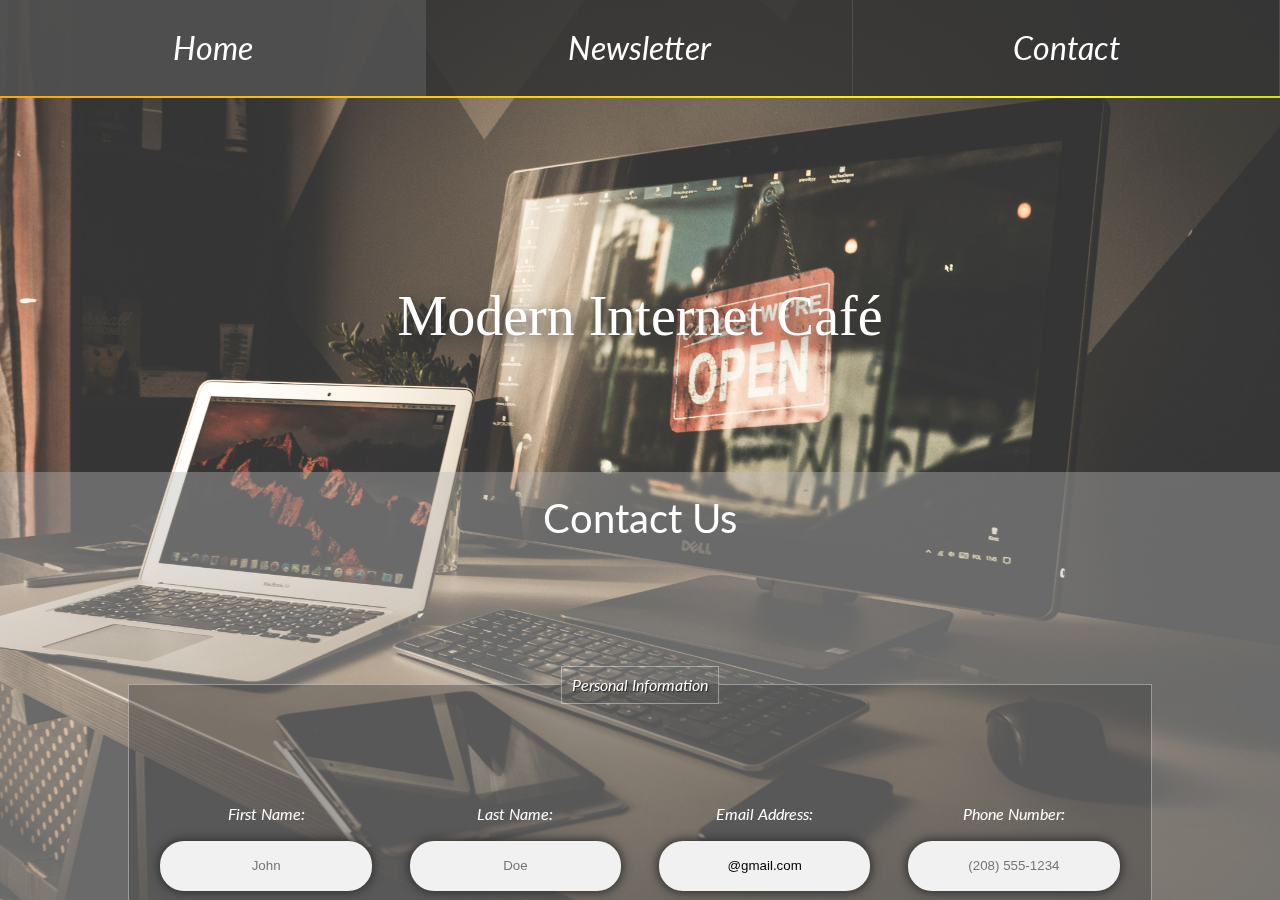
==== commit fc52ab61: "title and description changes" ====
--- a/contact.html
+++ b/contact.html
@@ -10,7 +10,7 @@
 	<link rel="stylesheet" type="text/css" media="screen" href="css/base.css" />
 	<link href="https://fonts.googleapis.com/css?family=Raleway|Roboto" rel="stylesheet" />
 	<link href="https://fonts.googleapis.com/css?family=Lato:300i,400" rel="stylesheet">
-
+	<meta name="description" content="Let use know how we did" />
 	<script src="js/port_formsubmit.js"></script>
 </head>
 
@@ -32,7 +32,7 @@
 				</nav>
 		<div class="overlay">
 			<div>
-				<h1>Modern Internet Cafe</h1>
+				<h1>Modern Internet Café</h1>
 			</div>
 			<section id="contact">
 				<h2>Contact Us</h2>
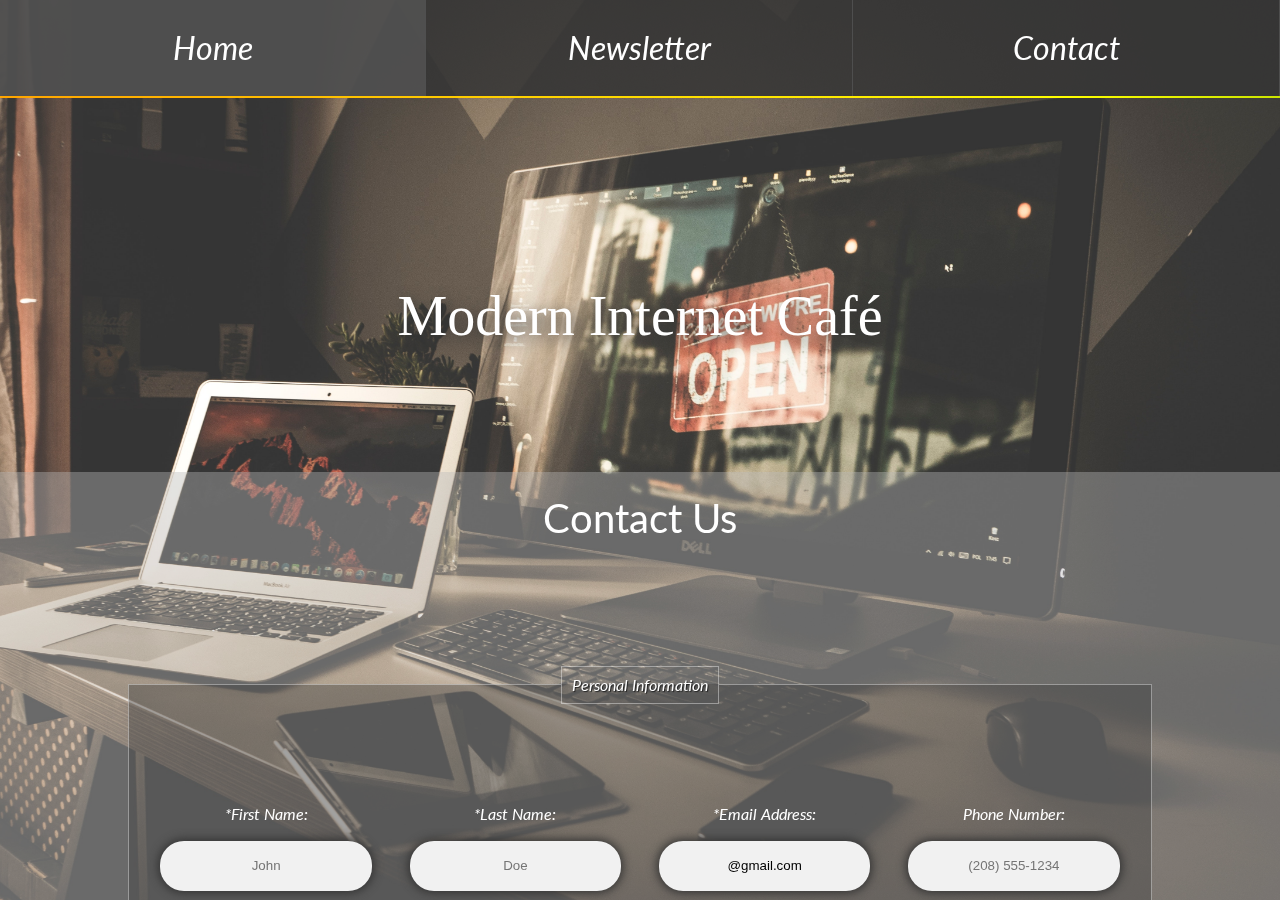
==== commit fbbdc03f: "Changed submit from a named function Added alerts" ====
--- a/contact.html
+++ b/contact.html
@@ -3,7 +3,7 @@
 
 <head>
 	<meta charset="utf-8" />
-	<meta http-equiv="X-UA-Compatible" content="IE=edge">
+	<meta http-equiv="X-UA-Compatible" content="IE=edge" />
 	<title>Modern Internet Café</title>
 	<meta name="viewport" content="width=device-width, initial-scale=1">
 	<link rel="stylesheet" type="text/css" media="screen" href="css/reset.css" />
@@ -11,7 +11,7 @@
 	<link href="https://fonts.googleapis.com/css?family=Raleway|Roboto" rel="stylesheet" />
 	<link href="https://fonts.googleapis.com/css?family=Lato:300i,400" rel="stylesheet">
 	<meta name="description" content="Let use know how we did" />
-	<script src="js/port_formsubmit.js"></script>
+	<script src="js/contact_validation.js" async></script>
 </head>
 
 <body>
@@ -25,7 +25,7 @@
 							<li>Newsletter</li>
 						</a>
 						<a href="contact.html">
-							<li>Contact<div class="mobile1">Us</div></li>
+							<li>Contact</li>
 						</a>
 					</ul>
 					<div class="rainbow"></div>
@@ -40,33 +40,33 @@
 					<fieldset>
 						<legend>Personal Information</legend>
 						<div>
-							<label for="firstName">First Name:</label>
+							<label for="firstName">*First Name:</label>
 							<br />
-							<input type="text" id="firstName" name="contact_first_name" placeholder="John">
+							<input type="text" id="firstName" name="contact_first_name" placeholder="John" required />
 						</div>
 						<div>
-							<label for="lastName">Last Name:</label>
+							<label for="lastName">*Last Name:</label>
 							<br />
-							<input type="text" id="lastName" name="contact_last_name" placeholder="Doe">
+							<input type="text" id="lastName" name="contact_last_name" placeholder="Doe" required />
 						</div>
 						<div>
-							<label for="email">Email Address:</label>
+							<label for="email">*Email Address:</label>
 							<br />
-							<input type="email" id="email" name="contact_email" value="@gmail.com">
+							<input type="email" id="email" name="contact_email" value="@gmail.com" required />
 						</div>
 						<div>
 							<label for="phone">Phone Number:</label>
 							<br />
 							<input type="tel" id="phone" name="contact_phone" placeholder="(208) 555-1234"
-							pattern="^\d{10}$|^(\(\d{3}\)\s*)?\d{3}[\s-]?\d{4}$">
+							pattern="^\d{10}$|^(\(\d{3}\)\s*)?\d{3}[\s-]?\d{4}$" />
 						</div>
 					</fieldset>
 					<fieldset id="experienceField">
 						<legend>Experience Information</legend>
 						<div>
-							<label for="reason">Reason for contact:</label>
+							<label for="reason">*Reason for contact:</label>
 							<br />
-							<select name="contact_reason" id="reason">
+							<select name="contact_reason" id="reason" required>
 								<option value="Request">Request</option>
 								<option value="Complement">Complement</option>
 								<option value="Complaint">Complaint</option>
@@ -91,53 +91,31 @@
 				</form>
 			</section>
 			<footer>
-
-				<div class="row">
-					<a href="tel:+12085554567">
-						<!-- <p>Telephone:</p> -->
-						<img src="images/phone.png" alt="" />
-						<br class="mobile1" />
-					</a>
-				</div>
-
-
-				<div class="row">
-					<a href="mailto:website@example.com">
-						<!-- <p>Email:</p> -->
-						<img src="images/letter.png" />
-						<br class="mobile1" />
-					</a>
-				</div>
-
-
-
-				<div class="row">
-					<a href="https://wwww.facebook.com/" target="_blank">
-						<!-- <p>Facebook:</p> -->
-						<img src="images/facebook.png" alt="facebook" />
-						<br class="mobile1" />
-					</a>
-				</div>
-
-
-				<div class="row">
-					<a href="https://www.twitter.com/" target="_blank">
-						<!-- <p>Twitter:</p> -->
-						<img src="images/twitter.png" alt="twitter" />
-						<br class="mobile1" />
-					</a>
-				</div>
-
-				<br />
-
-				<a id="icon-pack" href="https://icons8.com" target="_blank">Icon pack by Icons8</a>
+					<div class="row">
+						<a href="tel:+12085554567">
+							<img src="images/phone.png" alt="phone" />
+						</a>
+					</div>
+					<div class="row">
+						<a href="mailto:website@example.com">
+							<img src="images/letter.png" alt="mail" />
+						</a>
+					</div>	
+					<div class="row">
+						<a href="https://wwww.facebook.com/" target="_blank">
+							<img src="images/facebook.png" alt="facebook" />
+						</a>
+					</div>
+					<div class="row">
+						<a href="https://www.twitter.com/" target="_blank">
+							<img src="images/twitter.png" alt="twitter" />
+						</a>
+					</div>
+					<br />
+					<a id="icon-pack" href="https://icons8.com" target="_blank">Icon pack by Icons8</a>
 			</footer>
 		</div>
 	</div>
 </body>
 
-</html>
-
-<!-- Contact Us page containing web form with a dropdown of reason for contacting (comment, question, complaining, etc.), 
-	 first name, last name, email address, text area and any other fields you feel are appropriate;
-	 utilize required and data validation as necessary. -->+</html>